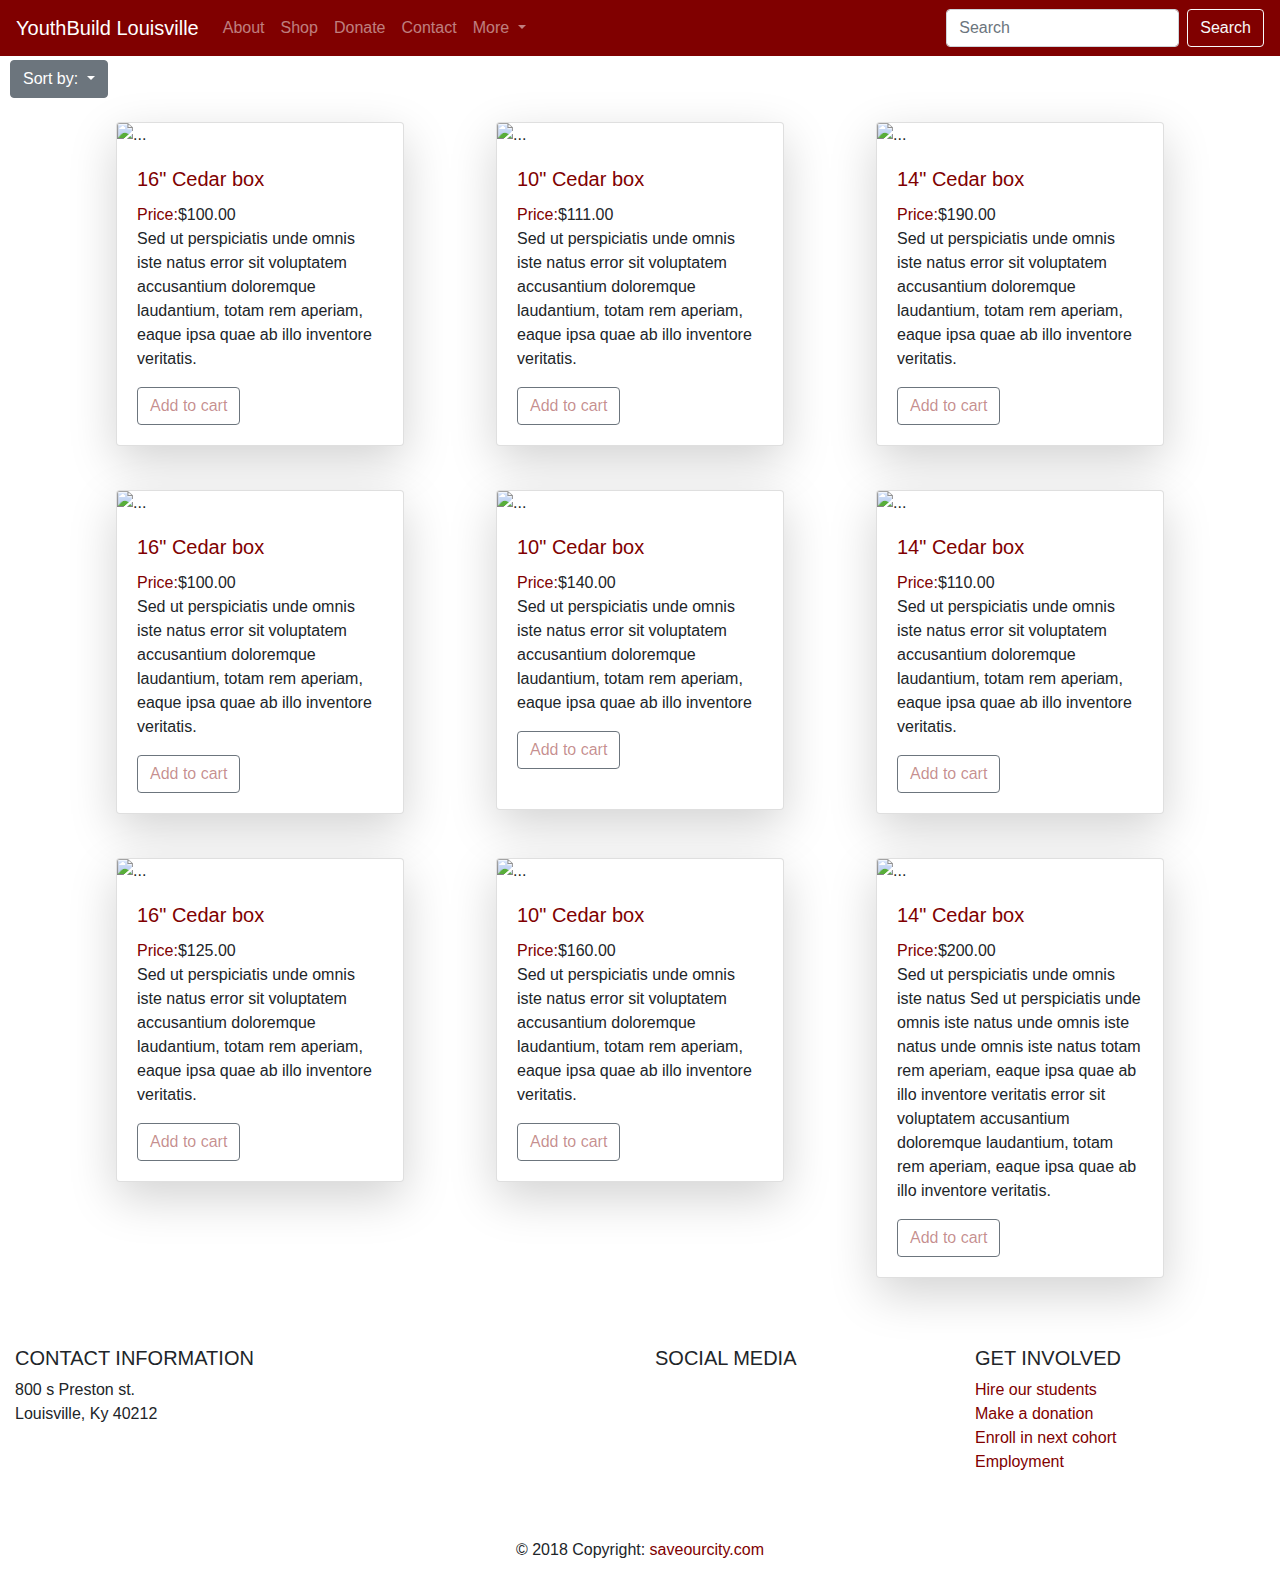
==== shop.html @ 837a4e18 "Add files via upload" ====
<!DOCTYPE html>
    <html lang="en">
    <head>
        <meta charset="UTF-8">
        <meta name="viewport" content="width=device-width, initial-scale=1.0">
        <meta http-equiv="X-UA-Compatible" content="ie=edge">
        <link rel="stylesheet" href="style.css">
        <link rel="stylesheet" href="https://stackpath.bootstrapcdn.com/bootstrap/4.3.1/css/bootstrap.min.css" integrity="sha384-ggOyR0iXCbMQv3Xipma34MD+dH/1fQ784/j6cY/iJTQUOhcWr7x9JvoRxT2MZw1T" crossorigin="anonymous">
        <title>yblky.com</title>
        <link rel='stylesheet' href='https://use.fontawesome.com/releases/v5.7.0/css/all.css' integrity='sha384-lZN37f5QGtY3VHgisS14W3ExzMWZxybE1SJSEsQp9S+oqd12jhcu+A56Ebc1zFSJ' crossorigin='anonymous'>
    </head>
    <body>
        <nav class="navbar navbar-expand-lg navbar-dark fixed-top navmargin"   style="background-color: #800000;" >
            <a class="navbar-brand " href="index.html">YouthBuild Louisville</a>
            <button class="navbar-toggler" type="button" data-toggle="collapse" data-target="#navbarSupportedContent" aria-controls="navbarSupportedContent" aria-expanded="false" aria-label="Toggle navigation">
            <span class="navbar-toggler-icon"></span>
            </button>
    
            <div class="collapse navbar-collapse" id="navbarSupportedContent">
            <ul class="navbar-nav mr-auto">
    
              <li class="nav-item">
              <a class="nav-link" href="index.html#about">About</a>
              </li>
              <li class="nav-item">
              <a class="nav-link" href="shop.html">Shop</a>
              </li>
              <li class="nav-item">
              <a class="nav-link" href="donate.html">Donate</a>
              </li>
              <li class="nav-item">
              <a class="nav-link" href="#">Contact</a>
              </li>
              <li class="nav-item dropdown">
              <a class="nav-link dropdown-toggle" href="#" id="navbarDropdown" role="button" data-toggle="dropdown" aria-haspopup="true" aria-expanded="false">
              More
              </a>
              <div class="dropdown-menu" aria-labelledby="navbarDropdown">
              <a class="dropdown-item" href="hire.html">Hire our students</a>
              <div class="dropdown-divider"></div>
              <a class="dropdown-item" href="hire.html">Hire our staff</a>
              <div class="dropdown-divider"></div>
              <a class="dropdown-item" href="#">Log in</a>
              <div class="dropdown-divider"></div>
              <a class="dropdown-item" href="login.html">Report Bug</a>
              </div>
              </li>
              <li class="nav-item">
                  <a class="nav-link" id="cartIcon" href="#">My cart <i class="fa fa-shopping-cart"></i></a>
                  </li>
              <!-- <li class="nav-item">
              <a class="nav-link disabled" href="#" tabindex="-1" aria-disabled="true">Disabled</a> -->
              </li>
            </ul>
            <form class="form-inline my-2 my-lg-0">
              <input class="form-control mr-sm-2" type="search" placeholder="Search" aria-label="Search">
              <button class="btn btn-outline-light my-2 my-sm-0" type="submit">Search</button>
            </form>
            </div>
            <!-- end of navbar -->
          </nav>

          <div class="dropdown buttonmargin">
            <button class="btn btn-secondary dropdown-toggle" type="button" id="dropdownMenu2" data-toggle="dropdown" aria-haspopup="true" aria-expanded="false">
              Sort by:
            </button>
            <div class="dropdown-menu" aria-labelledby="dropdownMenu2">
                <button class="dropdown-item" id="highLow" type="button">Price (Highest/Lowest)</button>
                <button class="dropdown-item" id="lowHigh"  type="button">Price (Lowest/Highest)</button>
              <button class="dropdown-item" id="bigSmall" type="button">Size (Biggest/Smallest)</button>
              <button class="dropdown-item" id="smallBig" type="button">Size (Smallest/Biggest)</button>
              
            </div>
          </div>
          
            <div class="container my-4 margintopp">
                    <div class="row">
                      <div class="col-sm">
                       <div class="card shadow-lg oftheweek" style="width: 18rem;">
  <img src="img\cedarbox1.jpg" class="card-img-top" alt="...">
  <div class="card-body">
    <h5 class="card-title shopttitle">16" Cedar box</h5>
    <p class="card-text"><span>Price:</span>$100.00 <br>Sed ut perspiciatis unde omnis iste natus error sit voluptatem accusantium doloremque laudantium, totam rem aperiam, eaque ipsa quae ab illo inventore veritatis.</p>
    <a href="#" class="btn btn-outline-secondary">Add to cart</a>
  </div>
</div>
                      </div>
                      <div class="col-sm">
                       <div class="card shadow-lg oftheweek" style="width: 18rem;">
  <img src="img\cedarbox2.jpg" class="card-img-top" alt="...">
  <div class="card-body">
    <h5 class="card-title shopttitle">10" Cedar box</h5>
    <p class="card-text"><span>Price:</span>$111.00 <br>Sed ut perspiciatis unde omnis iste natus error sit voluptatem accusantium doloremque laudantium, totam rem aperiam, eaque ipsa quae ab illo inventore veritatis.</p>
    <a href="#" class="btn btn-outline-secondary">Add to cart</a>
  </div>
</div>
                      </div>
                      <div class="col-sm">
                       <div class="card shadow-lg oftheweek" style="width: 18rem;">
  <img src="img\cedarbox3.jpg" class="card-img-top" alt="...">
  <div class="card-body">
    <h5 class="card-title shopttitle">14" Cedar box</h5>
    <p class="card-text"><span>Price:</span>$190.00 <br>Sed ut perspiciatis unde omnis iste natus error sit voluptatem accusantium doloremque laudantium, totam rem aperiam, eaque ipsa quae ab illo inventore veritatis.</p>
    <a href="#" class="btn btn-outline-secondary">Add to cart</a>
  </div>
</div>
                      </div>
                    </div>
                  </div>
                  <div class="container my-4">
                        <div class="row">
                          <div class="col-sm">
                           <div class="card shadow-lg oftheweek" style="width: 18rem;">
  <img src="img\cedarbox4.jpg" class="card-img-top" alt="...">
  <div class="card-body">
    <h5 class="card-title shopttitle">16" Cedar box</h5>
    <p class="card-text"><span>Price:</span>$100.00 <br>Sed ut perspiciatis unde omnis iste natus error sit voluptatem accusantium doloremque laudantium, totam rem aperiam, eaque ipsa quae ab illo inventore veritatis.</p>
    <a href="#" class="btn btn-outline-secondary">Add to cart</a>
  </div>
</div>
                          </div>
                          <div class="col-sm">
                           <div class="card shadow-lg oftheweek" style="width: 18rem;">
  <img src="img\cedarbox5.jpg" class="card-img-top" alt="...">
  <div class="card-body">
    <h5 class="card-title shopttitle">10" Cedar box</h5>
    <p class="card-text"><span>Price:</span>$140.00 <br>Sed ut perspiciatis unde omnis iste natus error sit voluptatem accusantium doloremque laudantium, totam rem aperiam, eaque ipsa quae ab illo inventore</p>
    <a href="#" class="btn btn-outline-secondary oftheweek">Add to cart</a>
  </div>
</div>
                          </div>
                          <div class="col-sm">
                           <div class="card shadow-lg oftheweek" style="width: 18rem;">
  <img src="img\cedarbox6.jpg" class="card-img-top" alt="...">
  <div class="card-body">
    <h5 class="card-title shopttitle">14" Cedar box</h5>
    <p class="card-text"><span>Price:</span>$110.00 <br>Sed ut perspiciatis unde omnis iste natus error sit voluptatem accusantium doloremque laudantium, totam rem aperiam, eaque ipsa quae ab illo inventore veritatis.</p>
    <a href="#" class="btn btn-outline-secondary">Add to cart</a>
  </div>
</div>
                          </div>
                        </div>
                      </div>
                      <div class="container my-4">
                            <div class="row">
                              <div class="col-sm">
                               <div class="card shadow-lg oftheweek" style="width: 18rem;">
  <img src="img\cedarbox7.jpg" class="card-img-top" alt="...">
  <div class="card-body">
    <h5 class="card-title shopttitle">16" Cedar box</h5>
    <p class="card-text"><span>Price:</span>$125.00 <br>Sed ut perspiciatis unde omnis iste natus error sit voluptatem accusantium doloremque laudantium, totam rem aperiam, eaque ipsa quae ab illo inventore veritatis.</p>
    <a href="#" class="btn btn-outline-secondary">Add to cart</a>
  </div>
</div>
                              </div>
                              <div class="col-sm">
                               <div class="card shadow-lg oftheweek" style="width: 18rem;">
  <img src="img\cedarbox8.jpg" class="card-img-top" alt="...">
  <div class="card-body">
    <h5 class="card-title shopttitle">10" Cedar box</h5>
    <p class="card-text"><span>Price:</span>$160.00 <br>Sed ut perspiciatis unde omnis iste natus error sit voluptatem accusantium doloremque laudantium, totam rem aperiam, eaque ipsa quae ab illo inventore veritatis.</p>
    <a href="#" class="btn btn-outline-secondary">Add to cart</a>
  </div>
</div>
                              </div>
                              <div class="col-sm">
                               <div class="card shadow-lg oftheweek" style="width: 18rem;">
  <img src="img\cedarbox10.jpg" class="card-img-top" alt="...">
  <div class="card-body">
    <h5 class="card-title shopttitle">14" Cedar box</h5>
    <p class="card-text"><span>Price:</span>$200.00 <br>Sed ut perspiciatis unde omnis iste natus Sed ut perspiciatis unde omnis iste natus unde omnis iste natus unde omnis iste natus  totam rem aperiam, eaque ipsa quae ab illo inventore veritatis error sit voluptatem accusantium doloremque laudantium, totam rem aperiam, eaque ipsa quae ab illo inventore veritatis.</p>
    <a href="#" class="btn btn-outline-secondary">Add to cart</a>
  </div>
</div>
                              </div>
                            </div>
                          </div>
                          
                            <footer class="page-footer font-small text-moroon bg-white pt-4 mt-4 footerlink">
                    
                                <!-- Footer Links -->
                                <div class="container-fluid text-center text-md-left">
                              
                                  <!-- Grid row -->
                                  <div class="row">
                              
                                    <!-- Grid column -->
                                    <div class="col-md-6 mt-md-0 mt-3">
                              
                                      <!-- Content -->
                                      <h5 class="text-uppercase">Contact information</h5>
                                      <address>800 s Preston st.<br>
                                        Louisville, Ky 40212
                                      </address>
                                      
                              
                                    </div>
                                    <!-- Grid column -->
                              
                                    <hr class="clearfix w-100 d-md-none pb-3">
                              
                                    <!-- Grid column -->
                                    <div class="col-md-3 mb-md-0 mb-3">
                              
                                      <!-- Links -->
                                      <h5 class="text-uppercase">Social Media</h5>
                              
                                      <!-- <ul class="list-unstyled">
                                        <li>
                                          <a href="#!">Facebook</a>
                                        </li>
                                        <li>
                                          <a href="#!">Twitter</a>
                                        </li>
                                        <li>
                                          <a href="#!">Instagram</a>
                                        </li>
                                        <li>
                    
                    
                    
                    
                                          
                                          <a href="#!">Snapchat</a>
                                        </li>
                                      </ul> -->
                                      <i class='fab fa-twitter-square' style='font-size:48px;color:rgb(116, 0, 0)'></i>
                                      <i class='fab fa-instagram' style='font-size:48px;color:rgb(116, 0, 0)'></i>
                                      <i class='fab fa-snapchat-square' style='font-size:48px;color:rgb(116, 0, 0)'></i><br>
                                      <i class='fab fa-linkedin' style='font-size:48px;color:rgb(116, 0, 0)'></i>
                                      <i class='fab fa-reddit-square' style='font-size:48px;color:rgb(116, 0, 0)'></i>
                                      <i class='fab fa-facebook' style='font-size:48px;color:rgb(116, 0, 0)'></i><br>
                                      <i class='fab fa-tumblr-square' style='font-size:48px;color:rgb(116, 0, 0)'></i>
                                      <i class='fab fa-vimeo-square' style='font-size:48px;color:rgb(116, 0, 0)'></i>
                                      <i class='fab fa-youtube-square' style='font-size:48px;color:rgb(116, 0, 0)'></i>
                              
                                    </div>
                                    <!-- Grid column -->
                              
                                    <!-- Grid column -->
                                    <div class="col-md-3 mb-md-0 mb-3">
                              
                                      <!-- Links -->
                                      <h5 class="text-uppercase">Get involved</h5>
                              
                                      <ul class="list-unstyled">
                                        <li>
                                            <a href="hire.html">Hire our students</a>
                                          </li>
                                          <li>
                                          <a href="hire.html">Make a donation</a>
                                          </li>
                                          <li>
                                          <a href="hire.html">Enroll in next cohort</a>
                                          </li>
                                          <li>
                                          <a href="hire.html">Employment</a>
                                          </li>
                                          </ul>
                              
                                    </div>
                                    <!-- Grid column -->
                              
                                  </div>
                                  <!-- Grid row -->
                              
                                </div>
                                <!-- Footer Links -->
                              
                                <!-- Copyright -->
                                <div class="footer-copyright text-center py-3">© 2018 Copyright:
                                  <a href="#"> saveourcity.com</a>
                                </div>
                                <!-- Copyright -->
                              
                              </footer>
                              <!-- Footer -->
                    
                        </footer>
        <!-- scripties -->
        <script src="script.js"></script>

        <script src="https://code.jquery.com/jquery-3.3.1.slim.min.js" integrity="sha384-q8i/X+965DzO0rT7abK41JStQIAqVgRVzpbzo5smXKp4YfRvH+8abtTE1Pi6jizo" crossorigin="anonymous"></script>

        <script src="https://cdnjs.cloudflare.com/ajax/libs/popper.js/1.14.7/umd/popper.min.js" integrity="sha384-UO2eT0CpHqdSJQ6hJty5KVphtPhzWj9WO1clHTMGa3JDZwrnQq4sF86dIHNDz0W1" crossorigin="anonymous"></script>

        <script src="https://stackpath.bootstrapcdn.com/bootstrap/4.3.1/js/bootstrap.min.js" integrity="sha384-JjSmVgyd0p3pXB1rRibZUAYoIIy6OrQ6VrjIEaFf/nJGzIxFDsf4x0xIM+B07jRM" crossorigin="anonymous"></script>
    </body>
</html>
---- style.css ----
body {
    background-color: white;
}


.bd-example { 
    margin-top: 40px;
}

.shopttitle{ 
    color: maroon;
}

.footerlink a {

    color: maroon;
}

.oftheweek {

    margin: auto;
    margin-bottom: 20px;
    

}

.oftheweek a:hover {

    color: maroon;

}

.oftheweek a {

    color: rgba(128, 0, 0, 0.452);
   

}

.buttonmargin {

    margin-top: 60px;
    margin-left: 10px;

}

span {

    color: maroon;
    
}
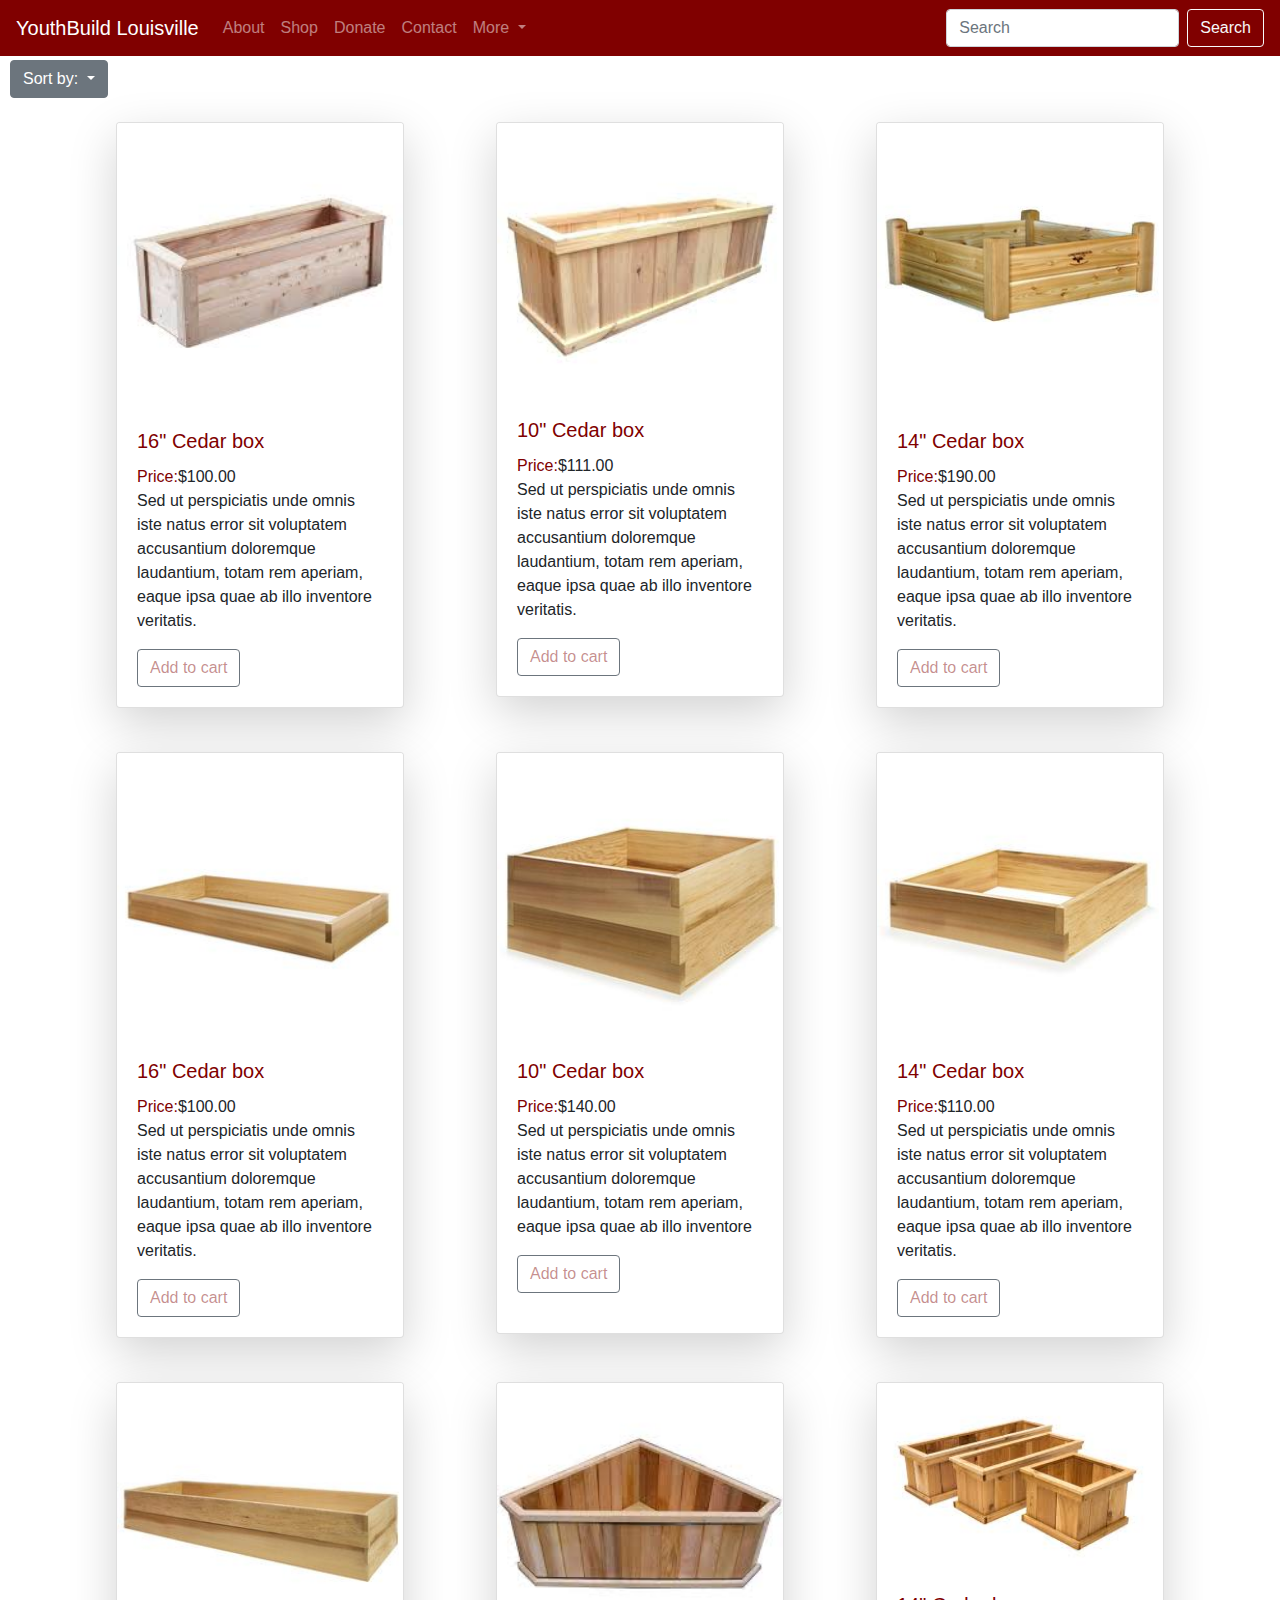
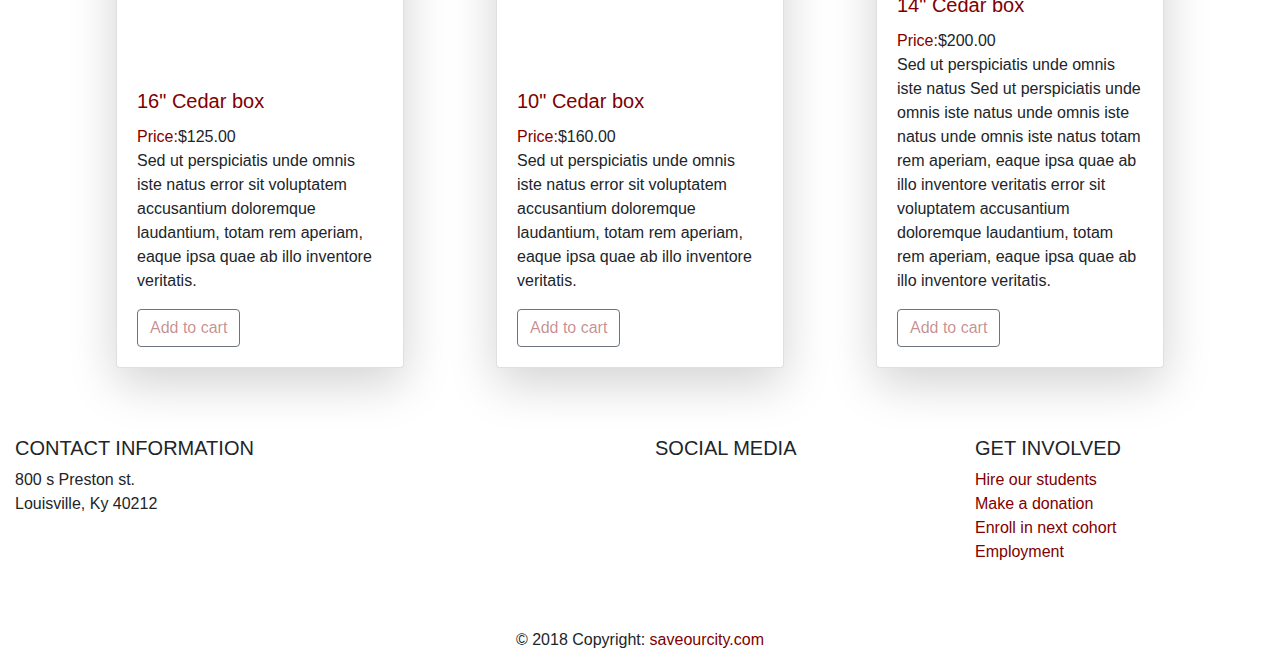
==== commit ad1cef97: "Update shop.html" ====
--- a/shop.html
+++ b/shop.html
@@ -79,9 +79,9 @@
                        <div class="card shadow-lg oftheweek" style="width: 18rem;">
   <img src="img\cedarbox1.jpg" class="card-img-top" alt="...">
   <div class="card-body">
-    <h5 class="card-title shopttitle">16" Cedar box</h5>
+    <h5 class="card-title shopttitle" cost="1.00" >16" Cedar box</h5>
     <p class="card-text"><span>Price:</span>$100.00 <br>Sed ut perspiciatis unde omnis iste natus error sit voluptatem accusantium doloremque laudantium, totam rem aperiam, eaque ipsa quae ab illo inventore veritatis.</p>
-    <a href="#" class="btn btn-outline-secondary">Add to cart</a>
+    <a href="#" class="btn btn-outline-secondary" onclick=" return myFunction()">Add to cart</a>
   </div>
 </div>
                       </div>
@@ -89,9 +89,9 @@
                        <div class="card shadow-lg oftheweek" style="width: 18rem;">
   <img src="img\cedarbox2.jpg" class="card-img-top" alt="...">
   <div class="card-body">
-    <h5 class="card-title shopttitle">10" Cedar box</h5>
+    <h5 class="card-title shopttitle" cost="1.00" >10" Cedar box</h5>
     <p class="card-text"><span>Price:</span>$111.00 <br>Sed ut perspiciatis unde omnis iste natus error sit voluptatem accusantium doloremque laudantium, totam rem aperiam, eaque ipsa quae ab illo inventore veritatis.</p>
-    <a href="#" class="btn btn-outline-secondary">Add to cart</a>
+    <a href="#" class="btn btn-outline-secondary" onclick="return myFunction()">Add to cart</a>
   </div>
 </div>
                       </div>
@@ -99,9 +99,9 @@
                        <div class="card shadow-lg oftheweek" style="width: 18rem;">
   <img src="img\cedarbox3.jpg" class="card-img-top" alt="...">
   <div class="card-body">
-    <h5 class="card-title shopttitle">14" Cedar box</h5>
+    <h5 class="card-title shopttitle" cost="1.00"  cost="1.00" >14" Cedar box</h5>
     <p class="card-text"><span>Price:</span>$190.00 <br>Sed ut perspiciatis unde omnis iste natus error sit voluptatem accusantium doloremque laudantium, totam rem aperiam, eaque ipsa quae ab illo inventore veritatis.</p>
-    <a href="#" class="btn btn-outline-secondary">Add to cart</a>
+    <a href="#" class="btn btn-outline-secondary" onclick="return myFunction()">Add to cart</a>
   </div>
 </div>
                       </div>
@@ -113,9 +113,9 @@
                            <div class="card shadow-lg oftheweek" style="width: 18rem;">
   <img src="img\cedarbox4.jpg" class="card-img-top" alt="...">
   <div class="card-body">
-    <h5 class="card-title shopttitle">16" Cedar box</h5>
+    <h5 class="card-title shopttitle" cost="1.00" >16" Cedar box</h5>
     <p class="card-text"><span>Price:</span>$100.00 <br>Sed ut perspiciatis unde omnis iste natus error sit voluptatem accusantium doloremque laudantium, totam rem aperiam, eaque ipsa quae ab illo inventore veritatis.</p>
-    <a href="#" class="btn btn-outline-secondary">Add to cart</a>
+    <a href="#" class="btn btn-outline-secondary" onclick="return myFunction()">Add to cart</a>
   </div>
 </div>
                           </div>
@@ -123,9 +123,9 @@
                            <div class="card shadow-lg oftheweek" style="width: 18rem;">
   <img src="img\cedarbox5.jpg" class="card-img-top" alt="...">
   <div class="card-body">
-    <h5 class="card-title shopttitle">10" Cedar box</h5>
+    <h5 class="card-title shopttitle" cost="1.00" >10" Cedar box</h5>
     <p class="card-text"><span>Price:</span>$140.00 <br>Sed ut perspiciatis unde omnis iste natus error sit voluptatem accusantium doloremque laudantium, totam rem aperiam, eaque ipsa quae ab illo inventore</p>
-    <a href="#" class="btn btn-outline-secondary oftheweek">Add to cart</a>
+    <a href="#" class="btn btn-outline-secondary oftheweek" onclick="return myFunction()">Add to cart</a>
   </div>
 </div>
                           </div>
@@ -133,9 +133,9 @@
                            <div class="card shadow-lg oftheweek" style="width: 18rem;">
   <img src="img\cedarbox6.jpg" class="card-img-top" alt="...">
   <div class="card-body">
-    <h5 class="card-title shopttitle">14" Cedar box</h5>
+    <h5 class="card-title shopttitle" cost="1.00" >14" Cedar box</h5>
     <p class="card-text"><span>Price:</span>$110.00 <br>Sed ut perspiciatis unde omnis iste natus error sit voluptatem accusantium doloremque laudantium, totam rem aperiam, eaque ipsa quae ab illo inventore veritatis.</p>
-    <a href="#" class="btn btn-outline-secondary">Add to cart</a>
+    <a href="#" class="btn btn-outline-secondary" onclick="return myFunction()">Add to cart</a>
   </div>
 </div>
                           </div>
@@ -149,7 +149,7 @@
   <div class="card-body">
     <h5 class="card-title shopttitle">16" Cedar box</h5>
     <p class="card-text"><span>Price:</span>$125.00 <br>Sed ut perspiciatis unde omnis iste natus error sit voluptatem accusantium doloremque laudantium, totam rem aperiam, eaque ipsa quae ab illo inventore veritatis.</p>
-    <a href="#" class="btn btn-outline-secondary">Add to cart</a>
+    <a href="#" class="btn btn-outline-secondary" onclick="return myFunction()">Add to cart</a>
   </div>
 </div>
                               </div>
@@ -159,7 +159,7 @@
   <div class="card-body">
     <h5 class="card-title shopttitle">10" Cedar box</h5>
     <p class="card-text"><span>Price:</span>$160.00 <br>Sed ut perspiciatis unde omnis iste natus error sit voluptatem accusantium doloremque laudantium, totam rem aperiam, eaque ipsa quae ab illo inventore veritatis.</p>
-    <a href="#" class="btn btn-outline-secondary">Add to cart</a>
+    <a href="#" class="btn btn-outline-secondary" onclick="return myFunction()">Add to cart</a>
   </div>
 </div>
                               </div>
@@ -169,7 +169,7 @@
   <div class="card-body">
     <h5 class="card-title shopttitle">14" Cedar box</h5>
     <p class="card-text"><span>Price:</span>$200.00 <br>Sed ut perspiciatis unde omnis iste natus Sed ut perspiciatis unde omnis iste natus unde omnis iste natus unde omnis iste natus  totam rem aperiam, eaque ipsa quae ab illo inventore veritatis error sit voluptatem accusantium doloremque laudantium, totam rem aperiam, eaque ipsa quae ab illo inventore veritatis.</p>
-    <a href="#" class="btn btn-outline-secondary">Add to cart</a>
+    <a href="#" class="btn btn-outline-secondary" onclick="return myFunction()">Add to cart</a>
   </div>
 </div>
                               </div>
@@ -286,4 +286,4 @@
 
         <script src="https://stackpath.bootstrapcdn.com/bootstrap/4.3.1/js/bootstrap.min.js" integrity="sha384-JjSmVgyd0p3pXB1rRibZUAYoIIy6OrQ6VrjIEaFf/nJGzIxFDsf4x0xIM+B07jRM" crossorigin="anonymous"></script>
     </body>
-</html>+</html>
